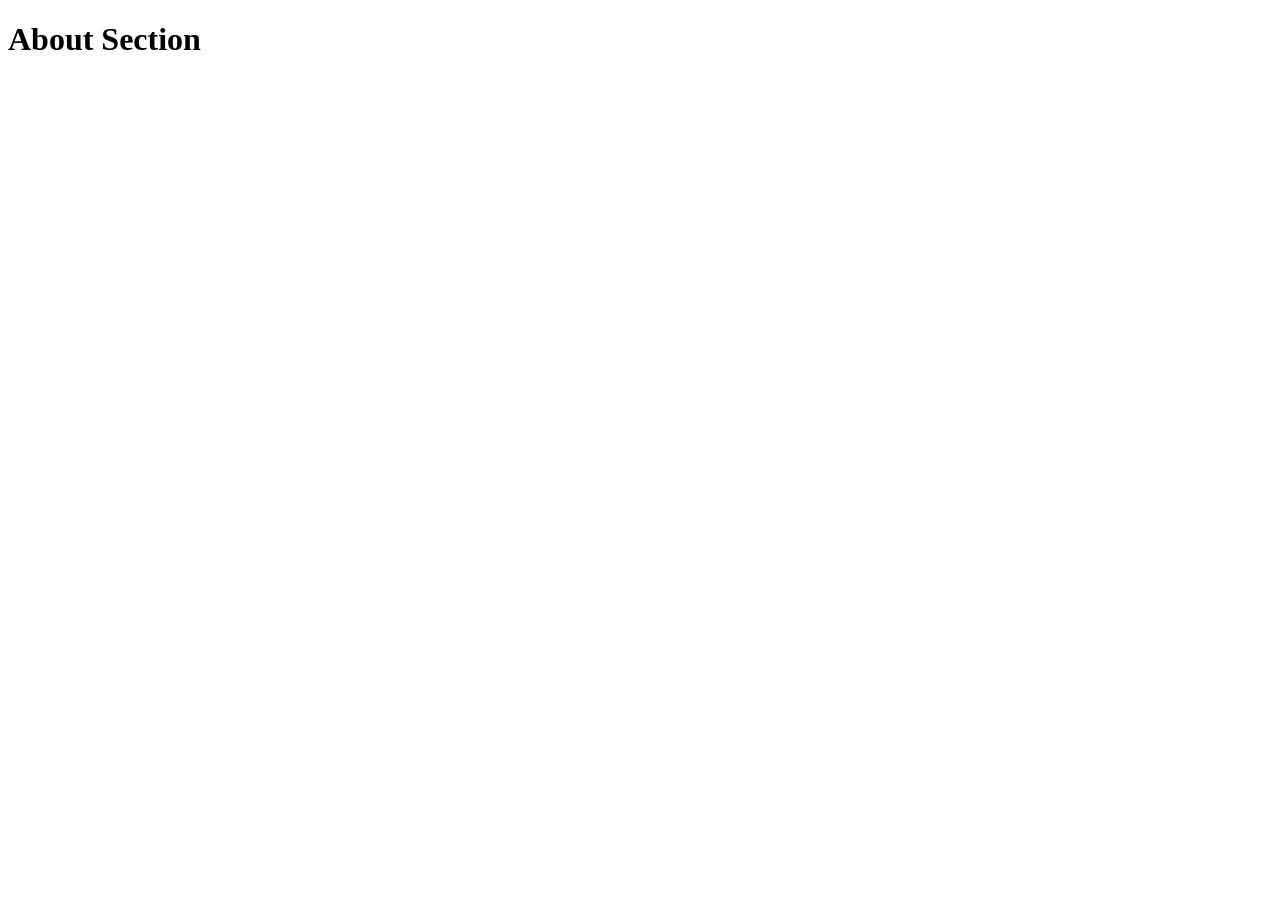
==== about.html @ fc822a21 "distribute work" ====
<!DOCTYPE html>
<html lang="en">
<head>
    <meta charset="UTF-8">
    <meta name="viewport" content="width=device-width, initial-scale=1.0">
    <title>Inphora</title>
</head>
<body>
    <h1>About Section</h1>
</body>
</html>
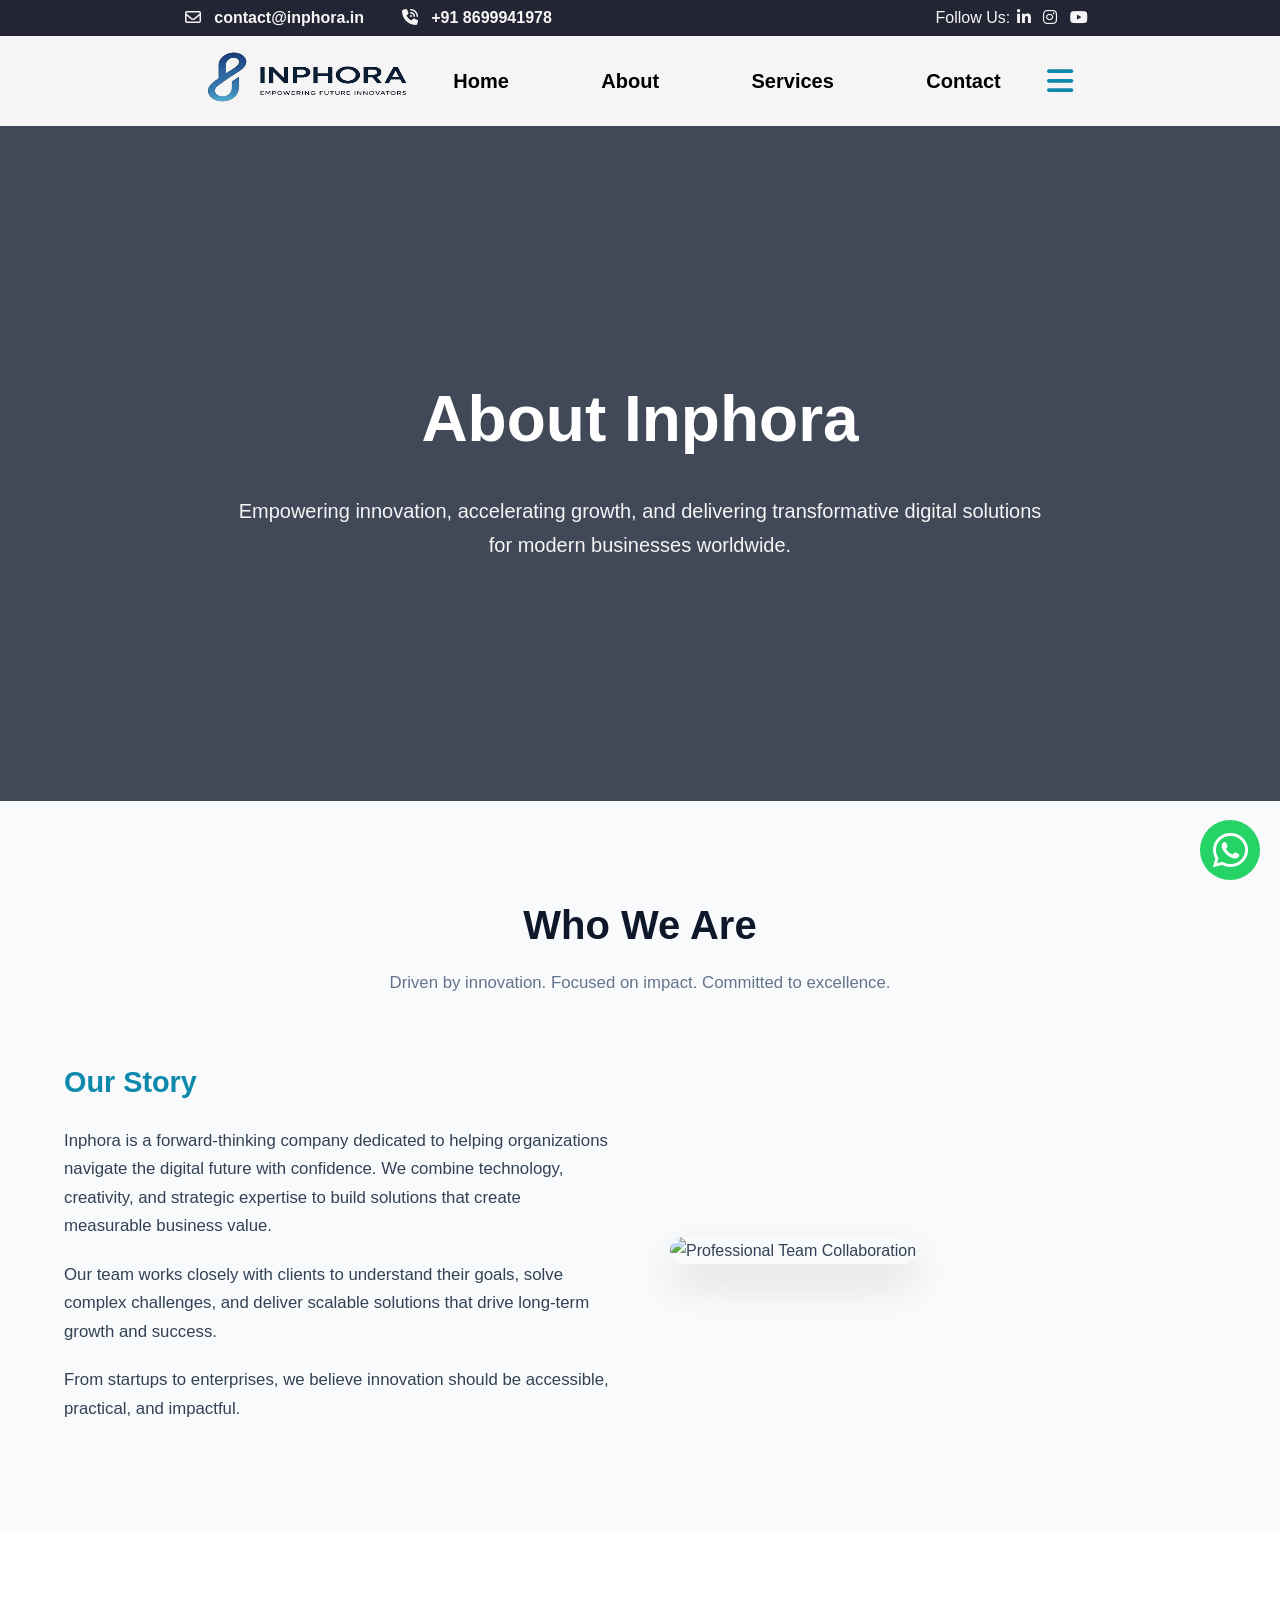
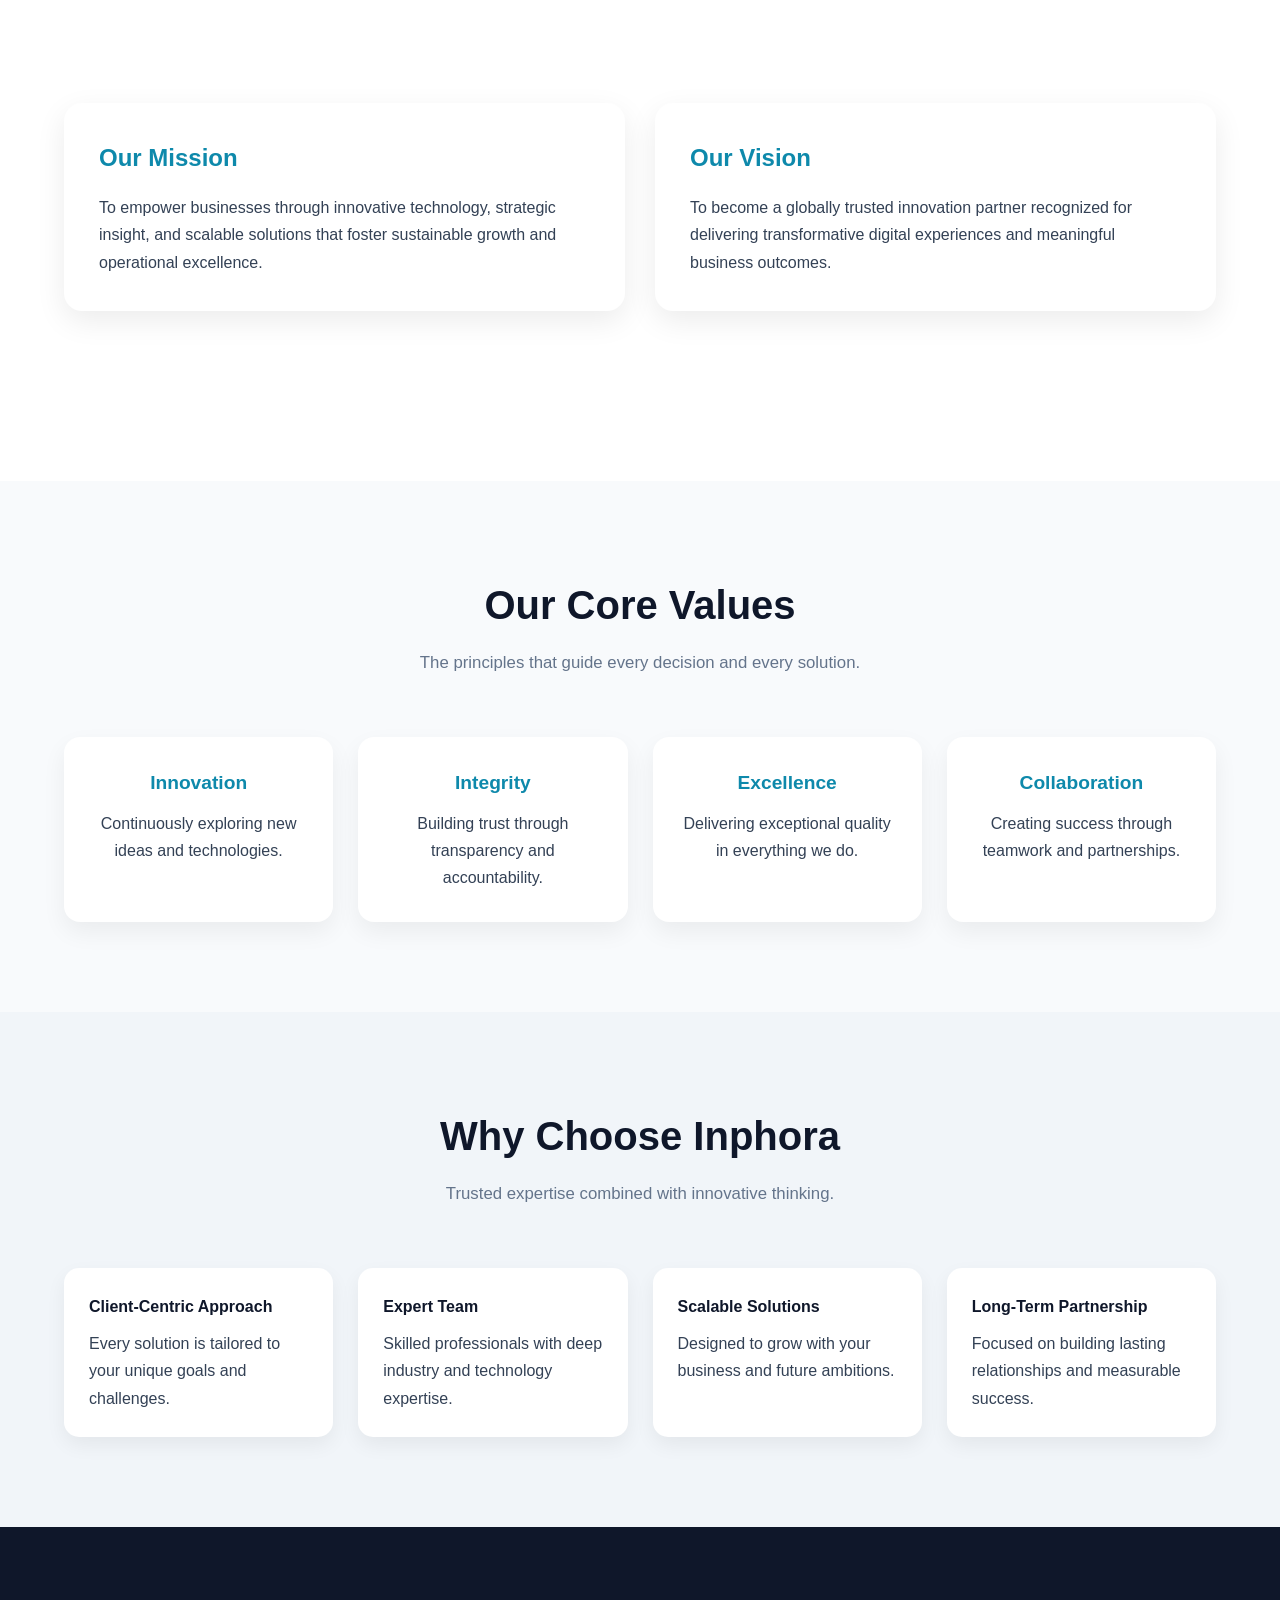
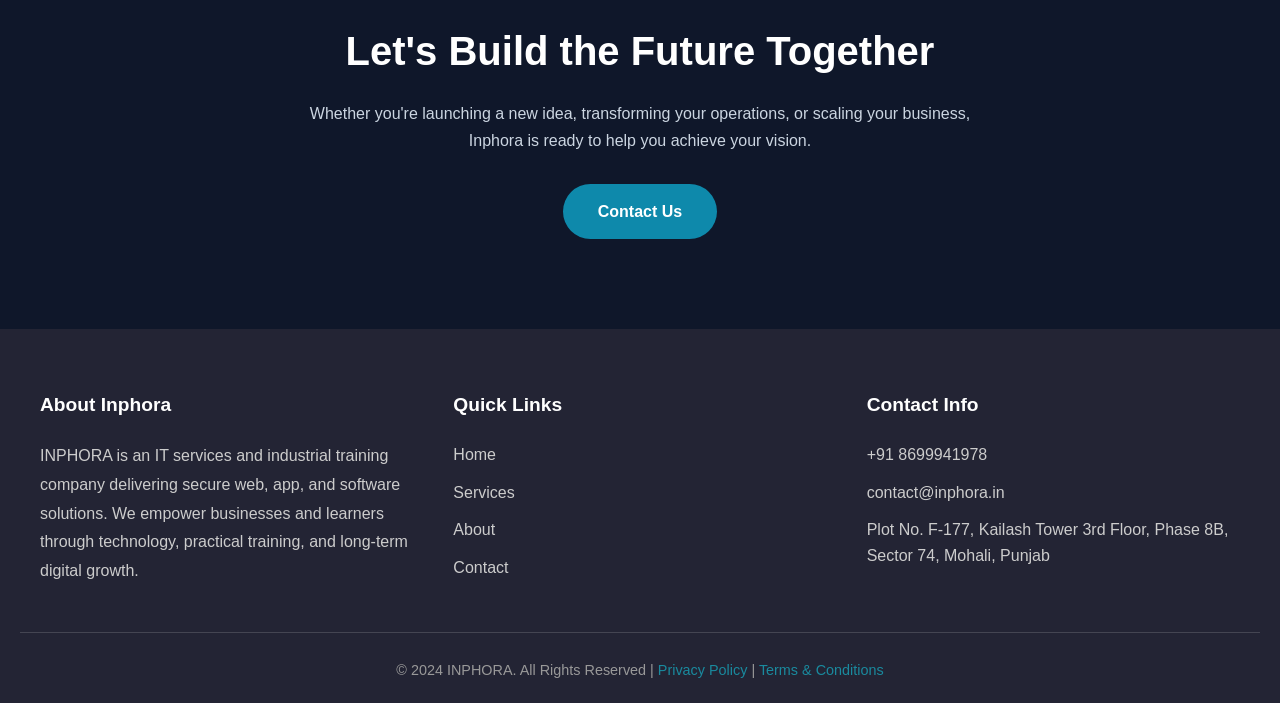
==== commit f08993e0: "mix all" ====
--- a/about.html
+++ b/about.html
@@ -1,11 +1,587 @@
-<!DOCTYPE html>
+<!doctype html>
 <html lang="en">
-<head>
-    <meta charset="UTF-8">
-    <meta name="viewport" content="width=device-width, initial-scale=1.0">
-    <title>Inphora</title>
-</head>
-<body>
-    <h1>About Section</h1>
-</body>
-</html>+  <head>
+    <meta charset="UTF-8" />
+    <meta name="viewport" content="width=device-width, initial-scale=1.0" />
+    <title>About Us | Inphora</title>
+    <link rel="shortcut icon" href="./assets/favicon.png" type="image/x-icon" />
+    <link
+      rel="stylesheet"
+      href="https://cdnjs.cloudflare.com/ajax/libs/font-awesome/6.5.1/css/all.min.css"
+    />
+    <link rel="stylesheet" href="assets/css/headFoot.css" />
+    <style>
+      * {
+        margin: 0;
+        padding: 0;
+        box-sizing: border-box;
+        font-family: "Segoe UI", Tahoma, Geneva, Verdana, sans-serif;
+      }
+
+      body {
+        background: #f8fafc;
+        color: #334155;
+        line-height: 1.7;
+      }
+
+      /* HERO SECTION */
+      .hero {
+        position: relative;
+        height: 75vh;
+        background: url("https://images.unsplash.com/photo-1497366754035-f200968a6e72?auto=format&fit=crop&w=1920&q=80")
+          center center/cover no-repeat;
+        display: flex;
+        align-items: center;
+        justify-content: center;
+        text-align: center;
+      }
+
+      .overlay {
+        position: absolute;
+        inset: 0;
+        background: rgba(15, 23, 42, 0.78);
+      }
+
+      .hero-content {
+        position: relative;
+        z-index: 2;
+        max-width: 850px;
+        padding: 20px;
+        color: #fff;
+      }
+
+      .hero-content h1 {
+        font-size: 4rem;
+        font-weight: 700;
+        margin-bottom: 20px;
+      }
+
+      .hero-content p {
+        font-size: 1.25rem;
+        opacity: 0.95;
+      }
+
+      .container {
+        width: 90%;
+        max-width: 1200px;
+        margin: auto;
+        padding: 90px 0;
+      }
+
+      .section-title {
+        text-align: center;
+        margin-bottom: 60px;
+      }
+
+      .section-title h2 {
+        font-size: 2.5rem;
+        color: #0f172a;
+        margin-bottom: 10px;
+      }
+
+      .section-title p {
+        color: #64748b;
+        font-size: 1.05rem;
+      }
+
+      /* ABOUT */
+      .about-grid {
+        display: grid;
+        grid-template-columns: 1fr 1fr;
+        gap: 60px;
+        align-items: center;
+      }
+
+      .about-text h3 {
+        color: #0e89ab;
+        font-size: 1.8rem;
+        margin-bottom: 20px;
+      }
+
+      .about-text p {
+        margin-bottom: 20px;
+        font-size: 1.05rem;
+      }
+
+      .about-image img {
+        width: 100%;
+        border-radius: 20px;
+        box-shadow: 0 20px 40px rgba(0, 0, 0, 0.12);
+      }
+
+      /* MISSION & VISION */
+      .mission-section {
+        background: #ffffff;
+        padding: 80px 0;
+      }
+
+      .cards {
+        display: grid;
+        grid-template-columns: repeat(auto-fit, minmax(300px, 1fr));
+        gap: 30px;
+      }
+
+      .card {
+        background: #fff;
+        padding: 35px;
+        border-radius: 18px;
+        box-shadow: 0 10px 30px rgba(0, 0, 0, 0.08);
+        transition: all 0.3s ease;
+      }
+
+      .card:hover {
+        transform: translateY(-8px);
+      }
+
+      .card h3 {
+        color: #0e89ab;
+        margin-bottom: 15px;
+        font-size: 1.5rem;
+      }
+
+      /* VALUES */
+      .values-grid {
+        display: grid;
+        grid-template-columns: repeat(auto-fit, minmax(220px, 1fr));
+        gap: 25px;
+      }
+
+      .value-card {
+        background: #fff;
+        padding: 30px;
+        border-radius: 16px;
+        text-align: center;
+        box-shadow: 0 10px 25px rgba(0, 0, 0, 0.06);
+        transition: 0.3s;
+      }
+
+      .value-card:hover {
+        transform: translateY(-6px);
+      }
+
+      .value-card h4 {
+        color: #0e89ab;
+        margin-bottom: 10px;
+        font-size: 1.2rem;
+      }
+
+      /* WHY CHOOSE US */
+      .why-us {
+        background: #f1f5f9;
+      }
+
+      .features {
+        display: grid;
+        grid-template-columns: repeat(auto-fit, minmax(250px, 1fr));
+        gap: 25px;
+      }
+
+      .feature {
+        background: white;
+        padding: 25px;
+        border-radius: 15px;
+        box-shadow: 0 8px 20px rgba(0, 0, 0, 0.06);
+      }
+
+      .feature h4 {
+        color: #0f172a;
+        margin-bottom: 10px;
+      }
+
+      /* CTA */
+      .cta {
+        background: #0f172a;
+        color: white;
+        text-align: center;
+        padding: 90px 20px;
+      }
+
+      .cta h2 {
+        font-size: 2.5rem;
+        margin-bottom: 15px;
+      }
+
+      .cta p {
+        max-width: 700px;
+        margin: 0 auto 30px;
+        color: #cbd5e1;
+      }
+
+      .btn {
+        display: inline-block;
+        text-decoration: none;
+        background: #0e89ab;
+        color: white;
+        padding: 14px 35px;
+        border-radius: 50px;
+        font-weight: 600;
+        transition: 0.3s;
+      }
+
+      .btn:hover {
+        background: #0b647c;
+      }
+
+      @media (max-width: 768px) {
+        .hero-content h1 {
+          font-size: 2.8rem;
+        }
+
+        .about-grid {
+          grid-template-columns: 1fr;
+        }
+
+        .section-title h2 {
+          font-size: 2rem;
+        }
+      }
+    </style>
+  </head>
+  <body>
+    <div class="header-top">
+      <div class="top-left">
+        <ul class="top-contact-list">
+          <li>
+            <i class="far fa-envelope"></i
+            ><a class="link" href="mailto:info@example.com"
+              >contact@inphora.in</a
+            >
+          </li>
+          <li>
+            <i class="fa-solid fa-phone-volume"></i
+            ><a href="tel:2086660112">+91 8699941978</a>
+          </li>
+        </ul>
+      </div>
+      <div class="top-right">
+        <span>Follow Us:</span
+        ><a
+          rel="noopener noreferrer"
+          href="https://www.linkedin.com/company/inphora/"
+          target="_blank"
+          ><i class="fa-brands fa-linkedin-in"></i></a
+        ><a
+          rel="noopener noreferrer"
+          href="https://www.instagram.com/inphora.in"
+          target="_blank"
+          ><i class="fa-brands fa-instagram"></i></a
+        ><a
+          rel="noopener noreferrer"
+          href="https://www.youtube.com/@inphora"
+          target="_blank"
+          ><i class="fa-brands fa-youtube"></i
+        ></a>
+      </div>
+    </div>
+    <div class="header-main">
+      <div class="logo">
+        <img src="./assets/logo.png" alt="logo" width="200px" height="50px" />
+      </div>
+      <nav class="desktop-nav">
+        <a href="index.html">Home</a>
+        <a href="about.html">About</a>
+        <a href="services.html">Services</a>
+        <a href="contact.html">Contact</a>
+      </nav>
+      <div class="burger" id="burgerBtn">
+        <i class="fa-solid fa-bars"></i>
+      </div>
+      <div>
+        <a
+          href="https://api.whatsapp.com/send/?phone=918699941978&text=Hi+I+am+interested+in+your+training+and+internship+program&type=phone_number&app_absent=0"
+          target="_blank"
+          class="wLogo"
+        >
+          <i class="fa-brands fa-whatsapp"></i>
+        </a>
+      </div>
+    </div>
+    <div class="sidebar" id="sidebar">
+      <div class="close-btn" id="closeBtn">
+        <i class="fa-solid fa-xmark"></i>
+      </div>
+
+      <!-- Desktop Content -->
+      <div class="desktop-sidebar-content">
+        <img src="./assets/logo.png" width="180" alt="logo" />
+
+        <p class="sidebar-para" style="color: #585858">
+          INPHORA is an IT services and industrial training company delivering
+          secure web, app, and software solutions. We empower businesses and
+          learners across Central India with technology, training, and long-term
+          digital growth.
+        </p>
+        <h2 style="font-weight: 900; padding-bottom: 0.5vw">Contact Info</h2>
+        <ul class="sidebar-contact">
+          <li>
+            <i class="far fa-envelope"></i
+            ><a class="link" href="mailto:info@example.com"
+              >contact@inphora.in</a
+            >
+          </li>
+          <li>
+            <i class="fa-solid fa-phone-volume"></i
+            ><a href="tel:2086660112">+91 8699941978</a>
+          </li>
+        </ul>
+        <div class="sidebar-link">
+          <a
+            rel="noopener noreferrer"
+            href="https://www.linkedin.com/company/inphora/"
+            target="_blank"
+            ><i class="fa-brands fa-linkedin-in"></i></a
+          ><a
+            rel="noopener noreferrer"
+            href="https://www.instagram.com/inphora.in"
+            target="_blank"
+            ><i class="fa-brands fa-instagram"></i></a
+          ><a
+            rel="noopener noreferrer"
+            href="https://www.youtube.com/@inphora"
+            target="_blank"
+            ><i class="fa-brands fa-youtube"></i
+          ></a>
+        </div>
+      </div>
+
+      <!-- Mobile Content -->
+      <div class="mobile-sidebar-content">
+        <div class="sidebar-nav">
+          <a href="index.html">Home</a>
+          <a href="about.html">About</a>
+          <a href="services.html">Services</a>
+          <a href="contact.html">Contact</a>
+        </div>
+
+        <div class="sidebar-link">
+          <a
+            rel="noopener noreferrer"
+            href="https://www.linkedin.com/company/inphora/"
+            target="_blank"
+            ><i class="fa-brands fa-linkedin-in"></i></a
+          ><a
+            rel="noopener noreferrer"
+            href="https://www.instagram.com/inphora.in"
+            target="_blank"
+            ><i class="fa-brands fa-instagram"></i></a
+          ><a
+            rel="noopener noreferrer"
+            href="https://www.youtube.com/@inphora"
+            target="_blank"
+            ><i class="fa-brands fa-youtube"></i
+          ></a>
+        </div>
+      </div>
+    </div>
+    <!-- HERO -->
+    <section class="hero">
+      <div class="overlay"></div>
+
+      <div class="hero-content">
+        <h1>About Inphora</h1>
+        <p>
+          Empowering innovation, accelerating growth, and delivering
+          transformative digital solutions for modern businesses worldwide.
+        </p>
+      </div>
+    </section>
+
+    <!-- ABOUT -->
+    <section class="container">
+      <div class="section-title">
+        <h2>Who We Are</h2>
+        <p>Driven by innovation. Focused on impact. Committed to excellence.</p>
+      </div>
+
+      <div class="about-grid">
+        <div class="about-text">
+          <h3>Our Story</h3>
+
+          <p>
+            Inphora is a forward-thinking company dedicated to helping
+            organizations navigate the digital future with confidence. We
+            combine technology, creativity, and strategic expertise to build
+            solutions that create measurable business value.
+          </p>
+
+          <p>
+            Our team works closely with clients to understand their goals, solve
+            complex challenges, and deliver scalable solutions that drive
+            long-term growth and success.
+          </p>
+
+          <p>
+            From startups to enterprises, we believe innovation should be
+            accessible, practical, and impactful.
+          </p>
+        </div>
+
+        <div class="about-image">
+          <img
+            src="https://images.unsplash.com/photo-1522202176988-66273c2fd55f?auto=format&fit=crop&w=1200&q=80"
+            alt="Professional Team Collaboration"
+          />
+        </div>
+      </div>
+    </section>
+
+    <!-- MISSION & VISION -->
+    <section class="mission-section">
+      <div class="container">
+        <div class="cards">
+          <div class="card">
+            <h3>Our Mission</h3>
+            <p>
+              To empower businesses through innovative technology, strategic
+              insight, and scalable solutions that foster sustainable growth and
+              operational excellence.
+            </p>
+          </div>
+
+          <div class="card">
+            <h3>Our Vision</h3>
+            <p>
+              To become a globally trusted innovation partner recognized for
+              delivering transformative digital experiences and meaningful
+              business outcomes.
+            </p>
+          </div>
+        </div>
+      </div>
+    </section>
+
+    <!-- VALUES -->
+    <section class="container">
+      <div class="section-title">
+        <h2>Our Core Values</h2>
+        <p>The principles that guide every decision and every solution.</p>
+      </div>
+
+      <div class="values-grid">
+        <div class="value-card">
+          <h4>Innovation</h4>
+          <p>Continuously exploring new ideas and technologies.</p>
+        </div>
+
+        <div class="value-card">
+          <h4>Integrity</h4>
+          <p>Building trust through transparency and accountability.</p>
+        </div>
+
+        <div class="value-card">
+          <h4>Excellence</h4>
+          <p>Delivering exceptional quality in everything we do.</p>
+        </div>
+
+        <div class="value-card">
+          <h4>Collaboration</h4>
+          <p>Creating success through teamwork and partnerships.</p>
+        </div>
+      </div>
+    </section>
+
+    <!-- WHY CHOOSE US -->
+    <section class="why-us">
+      <div class="container">
+        <div class="section-title">
+          <h2>Why Choose Inphora</h2>
+          <p>Trusted expertise combined with innovative thinking.</p>
+        </div>
+
+        <div class="features">
+          <div class="feature">
+            <h4>Client-Centric Approach</h4>
+            <p>
+              Every solution is tailored to your unique goals and challenges.
+            </p>
+          </div>
+
+          <div class="feature">
+            <h4>Expert Team</h4>
+            <p>
+              Skilled professionals with deep industry and technology expertise.
+            </p>
+          </div>
+
+          <div class="feature">
+            <h4>Scalable Solutions</h4>
+            <p>Designed to grow with your business and future ambitions.</p>
+          </div>
+
+          <div class="feature">
+            <h4>Long-Term Partnership</h4>
+            <p>
+              Focused on building lasting relationships and measurable success.
+            </p>
+          </div>
+        </div>
+      </div>
+    </section>
+
+    <!-- CTA -->
+    <section class="cta">
+      <h2>Let's Build the Future Together</h2>
+
+      <p>
+        Whether you're launching a new idea, transforming your operations, or
+        scaling your business, Inphora is ready to help you achieve your vision.
+      </p>
+
+      <a href="contact.html" class="btn">Contact Us</a>
+    </section>
+
+    <!-- Footer -->
+    <footer>
+      <div class="footer-content">
+        <div class="footer-section">
+          <h4>About Inphora</h4>
+          <p>
+            INPHORA is an IT services and industrial training company delivering
+            secure web, app, and software solutions. We empower businesses and
+            learners through technology, practical training, and long-term
+            digital growth.
+          </p>
+        </div>
+        <div class="footer-section">
+          <h4>Quick Links</h4>
+          <ul>
+            <li><a href="index.html">Home</a></li>
+            <li><a href="services.html">Services</a></li>
+            <li><a href="about.html">About</a></li>
+            <li><a href="contact.html">Contact</a></li>
+          </ul>
+        </div>
+        <div class="footer-section">
+          <h4>Contact Info</h4>
+          <ul>
+            <li><a href="tel:+918699941978">+91 8699941978</a></li>
+            <li><a href="mailto:contact@inphora.in">contact@inphora.in</a></li>
+            <li>
+              Plot No. F-177, Kailash Tower 3rd Floor, Phase 8B, Sector 74,
+              Mohali, Punjab
+            </li>
+          </ul>
+        </div>
+      </div>
+      <div class="footer-bottom">
+        <p>
+          &copy; 2024 INPHORA. All Rights Reserved |
+          <a href="#">Privacy Policy</a> | <a href="#">Terms & Conditions</a>
+        </p>
+      </div>
+    </footer>
+  </body>
+  <script>
+    const burgerBtn = document.getElementById("burgerBtn");
+    const closeBtn = document.getElementById("closeBtn");
+    const sidebar = document.getElementById("sidebar");
+
+    burgerBtn.addEventListener("click", () => {
+      sidebar.classList.add("active");
+    });
+
+    closeBtn.addEventListener("click", () => {
+      sidebar.classList.remove("active");
+    });
+  </script>
+</html>
--- a/assets/css/headFoot.css
+++ b/assets/css/headFoot.css
@@ -0,0 +1,283 @@
+.header-top {
+  height: 4vh;
+  background-color: #232434;
+  color: whitesmoke;
+  display: flex;
+  justify-content: space-around;
+  align-items: center;
+}
+.top-contact-list {
+  display: flex;
+  gap: 2vw;
+  list-style-type: none;
+}
+.top-contact-list a {
+  padding: 0 1vw;
+  color: whitesmoke;
+  text-decoration: none;
+  font-weight: 700;
+}
+.top-right a {
+  padding: 0 0.5vw;
+  color: whitesmoke;
+}
+.header-main {
+  position: sticky;
+  top: 0;
+  z-index: 999;
+  background-color: whitesmoke;
+  height: 10vh;
+  display: flex;
+  align-items: center;
+  justify-content: center;
+}
+nav {
+  width: 50vw;
+  height: 8vh;
+  display: flex;
+  justify-content: space-around;
+  align-items: center;
+  font-size: 20px;
+  font-weight: 800;
+}
+nav a {
+  color: black;
+  text-decoration: none;
+}
+nav a:hover {
+  color: #0e89ab;
+}
+.burger {
+  height: 8vh;
+  display: flex;
+  align-items: center;
+  color: #0e89ab;
+  font-size: 30px;
+  cursor: pointer;
+}
+.wLogo {
+  color: white;
+  font-size: 40px;
+  background-color: #25d366;
+  border-radius: 50%;
+  width: 60px;
+  height: 60px;
+
+  display: flex;
+  justify-content: center;
+  align-items: center;
+
+  position: fixed;
+  bottom: 20px;
+  right: 20px;
+
+  cursor: pointer;
+  text-decoration: none;
+  z-index: 1000;
+}
+.wLogo:hover {
+  color: whitesmoke;
+}
+
+::-webkit-scrollbar {
+  width: 0.4vw;
+  background: #0e89ab6c;
+}
+
+::-webkit-scrollbar-thumb {
+  background: #0e89ab;
+}
+
+::-webkit-scrollbar-thumb:hover {
+  background: #116880;
+}
+.sidebar {
+  position: fixed;
+  top: 0;
+  right: -500px;
+  width: 450px;
+  height: 100vh;
+  color: #232434;
+  background: rgb(238, 234, 234);
+  transition: 0.4s;
+  z-index: 9999;
+  padding: 30px;
+}
+
+.sidebar.active {
+  right: 0;
+}
+
+.sidebar-nav {
+  margin-top: 50px;
+  display: flex;
+  flex-direction: column;
+  gap: 20px;
+}
+
+.sidebar-nav a {
+  color: #232434;
+  text-decoration: none;
+  font-size: 22px;
+  font-weight: 600;
+}
+.sidebar-contact {
+  list-style-type: none;
+}
+.sidebar-contact i {
+  color: #0e89ab;
+  padding: 1vw;
+  font-size: 1.5rem;
+}
+.sidebar-contact a {
+  color: #232434;
+  text-decoration: none;
+  padding: 0.7vw;
+  font-size: 1.5rem;
+  font-weight: 600;
+}
+.sidebar-link {
+  font-size: 2.5rem;
+  display: flex;
+  justify-content: space-around;
+  padding: 2vw 0;
+}
+.sidebar-link a {
+  color: #0e89ab;
+}
+.close-btn {
+  text-align: right;
+  font-size: 30px;
+  cursor: pointer;
+  color: #0e89ab;
+}
+.desktop-sidebar-content {
+  display: block;
+}
+
+.mobile-sidebar-content {
+  display: none;
+}
+
+.sidebar-para {
+  margin: 25px 0;
+  line-height: 1.8;
+  font-size: 1.2rem;
+}
+@media (max-width: 768px) {
+  .desktop-nav,
+  .header-top {
+    display: none;
+  }
+
+  .burger {
+    display: flex;
+  }
+  .desktop-sidebar-content {
+    display: none;
+  }
+  .header-main {
+    justify-content: space-evenly;
+  }
+  .mobile-sidebar-content {
+    display: block;
+  }
+
+  .sidebar {
+    width: 100%;
+    right: -100%;
+  }
+
+  .sidebar.active {
+    right: 0;
+  }
+}
+/* Footer */
+footer {
+  background: #232434;
+  color: #fff;
+  padding: 60px 20px 20px;
+  width: 100%;
+}
+
+.footer-content {
+  max-width: 1200px;
+  margin: 0 auto;
+  display: grid;
+  grid-template-columns: repeat(auto-fit, minmax(280px, 1fr));
+  gap: 40px;
+}
+
+.footer-section {
+  min-width: 0;
+}
+
+.footer-section h4 {
+  font-size: 1.2rem;
+  margin-bottom: 20px;
+  color: #fff;
+  font-weight: 700;
+}
+
+.footer-section p {
+  color: #ccc;
+  line-height: 1.8;
+}
+
+.footer-section ul {
+  list-style: none;
+  padding: 0;
+}
+
+.footer-section ul li {
+  margin-bottom: 12px;
+  color: #ccc;
+  line-height: 1.6;
+}
+
+.footer-section a {
+  color: #ccc;
+  text-decoration: none;
+  transition: all 0.3s ease;
+}
+
+.footer-section a:hover {
+  color: #1a8a9e;
+}
+
+.footer-bottom {
+  margin-top: 40px;
+  padding-top: 25px;
+  border-top: 1px solid rgba(255, 255, 255, 0.15);
+  text-align: center;
+}
+
+.footer-bottom p {
+  color: #999;
+  font-size: 0.9rem;
+}
+
+.footer-bottom a {
+  color: #1a8a9e;
+  text-decoration: none;
+}
+
+.footer-bottom a:hover {
+  color: #fff;
+}
+
+@media (max-width: 768px) {
+  .footer-content {
+    grid-template-columns: 1fr;
+    text-align: center;
+  }
+
+  .footer-section {
+    margin-bottom: 20px;
+  }
+
+  .footer-bottom p {
+    font-size: 0.8rem;
+    line-height: 1.6;
+  }
+}
